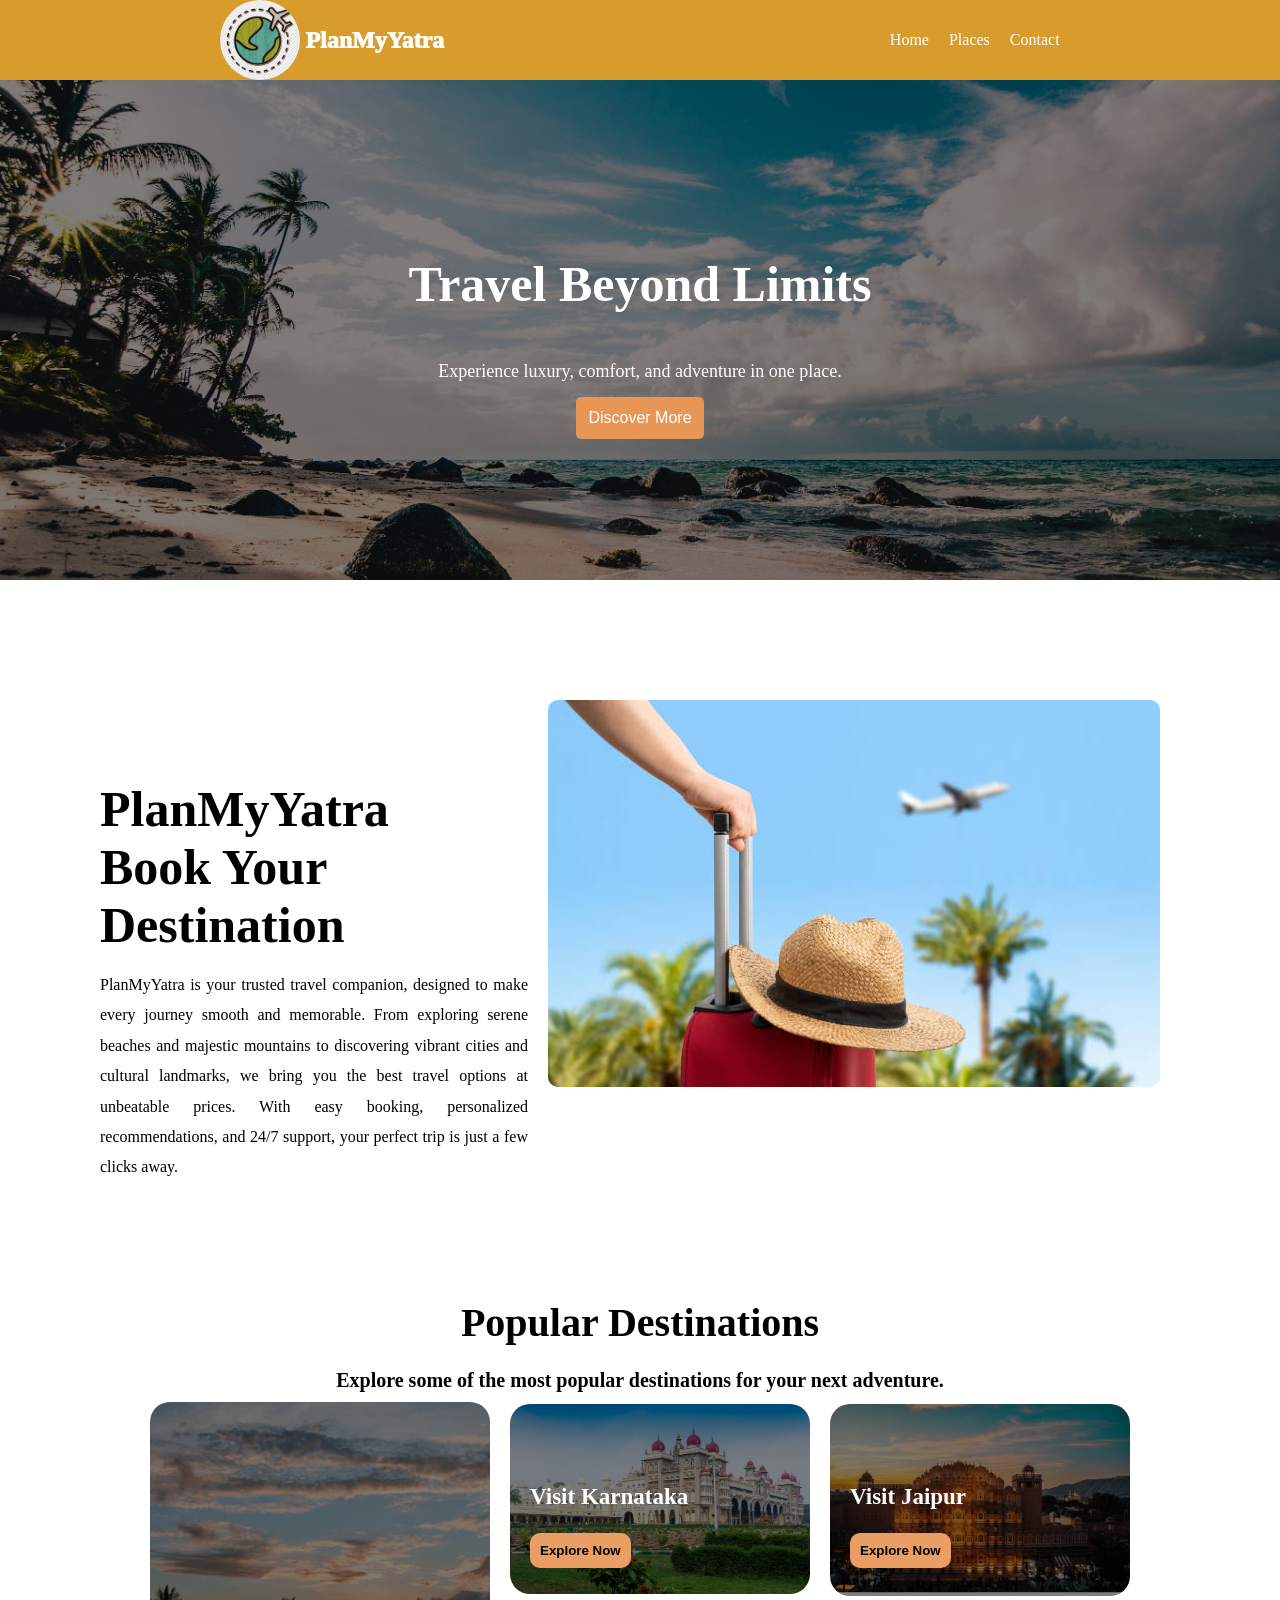
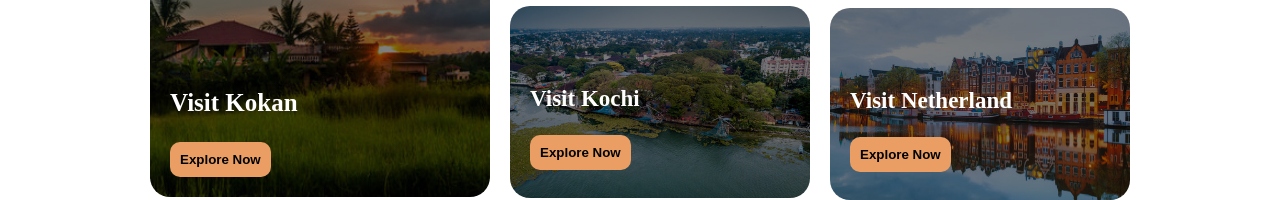
==== index.html @ 91ccfa25 "last card added" ====
<!DOCTYPE html>
<html lang="en">

<head>
    <meta charset="UTF-8">
    <meta name="viewport" content="width=device-width, initial-scale=1.0">
    <link rel="stylesheet" href="./css-pages/nav.css">
    <link rel="stylesheet" href="./css-pages/index.css">
    <title>Document</title>
</head>

<body>
    <!-- nav bar -->
    <div class="mian-container">
        <div class="img-container">
            <img src="./images/logo-main-page.jpg" alt="logo" class="main-class-logo">
            <h2>PlanMyYatra</h2>
        </div>
        <div class="nav-menu">
            <a href="./index.html" class="menu">Home</a>
            <a href="./html/places.html" class="menu">Places</a>
            <a href="./html/contact.html" class="menu">Contact</a>
        </div>
    </div>

    <!-- main section -->
    <div class="background-section">
        <h1>Travel Beyond Limits</h1>
        <p>Experience luxury, comfort, and adventure in one place.</p>
        <button>Discover More</button>
    </div>

    <!--  -->
    <div class="hero-section-main-container">

        <div class="info-main-container">

            <span class="heading">PlanMyYatra</span>
            <br>
            <span class="heading">Book Your Destination</span>
            <p>PlanMyYatra is your trusted travel companion, designed to make every journey smooth and memorable. From
                exploring serene beaches and majestic mountains to discovering vibrant cities and cultural landmarks, we
                bring you the best travel options at unbeatable prices. With easy booking, personalized recommendations,
                and 24/7 support, your perfect trip is just a few clicks away.
            </p>
        </div>
        <div class="hero-section-img-container">
            <img src="./images/travel-iamge.jpg" alt="travel-image" class="img">
        </div>
    </div>

    <!-- popular destination -->

    <div class="destinations-section">
        <span class="destinations-section-heading">Popular Destinations</span>
        <br />
        <span>Explore some of the most popular destinations for your next adventure.</span>

        <div class="destinations-section-container">

            <div class="destinations-section-items-1">
                <div>
                    <h3>Visit Kokan</h3>
                </div>
                <div>
                    <button>Explore Now</button>
                </div>
            </div>

            <div class="destinations-section-items-2">
                <div class="destinations-section-items-sub-part-1">
                    <div>
                        <h3>Visit Karnataka</h3>
                    </div>
                    <div>
                        <button>Explore Now</button>
                    </div>
                </div>
                <div class="destinations-section-items-sub-part-2">
                    <div>
                        <h3>Visit Kochi</h3>
                    </div>
                    <div>
                        <button>Explore Now</button>
                    </div>
                </div>
            </div>

            <div class="destination-container-items-3">
                <div class="destinations-section-items-sub-part-3">
                    <div>
                        <h3>Visit Jaipur</h3>
                    </div>
                    <div>
                        <button>Explore Now</button>
                    </div>
                </div>
                <div class="destinations-section-items-sub-part-4">
                    <div>
                        <h3>Visit Netherland</h3>
                    </div>
                    <div>
                        <button>Explore Now</button>
                    </div>
                </div>
            </div>

        </div>
    </div>
</body>

</html>
---- css-pages/nav.css ----
body{
    background-color: white;
    margin: 0%;
    padding: 0%;
}
.mian-container{
    display: flex;
    flex-direction: row;
    align-items: center;
    justify-content: space-around;
    background-color:rgb(216, 156, 45);
    
}
.img-container{
    display: flex;
    flex-direction: row;
    align-items: center;
}
.main-class-logo{
    height: 80px;
    width: 80px;
    border-radius: 50%;
    border-color: 3px solid black;  
}
.img-container h2{
    padding: 5px;
    font-weight: 1000;
    color: white;
}
.nav-menu{
    display: flex;
    flex-direction: row;
    gap: 20px;
}
.menu{
    color: white;
    text-decoration: none;
}
.menu:hover{
    color: black;
    text-decoration: underline;
}

.humburger img{
    height: 40px;
    display: none;
    cursor: pointer;
}

.menu-toggle{
    display: none;
}
---- css-pages/index.css ----
.background-section {
    display: flex;
    align-items: center;
    justify-content: center;
    flex-direction: column;
    text-align: center;
    height: 500px;
    background: linear-gradient(rgba(0, 0, 0, 0.5), rgba(0, 0, 0, 0.5)),
        url('../images/bg-image.jpg') no-repeat center/cover;
    color: white;
}

.background-section button {
    padding: 12px;
    border: none;
    background: #e89656;
    color: white;
    font-size: 16px;
    cursor: pointer;
    border-radius: 5px;
    transition: 0.3s;
}

.background-section h1 {
    font-size: 50px;
}

.background-section p {
    margin: 15px 0;
    font-size: 18px;
}

.hero-section-main-container {
    display: flex;
    flex-direction: row;
    margin: 100px;
}

.hero-section-main-container img {
    border-radius: 10px;
}

.info-main-container {
    margin-top: 100px;
}

.info-main-container span {
    font-size: 50px;
    font-weight: bold;
}

.info-main-container p {
    text-align: justify;
    line-height: 1.9;
}

.hero-section-img-container {
    padding: 20px;
}

/* destination */

.destinations-section {
    display: flex;
    flex-direction: column;
    align-items: center;
    margin-top: 20px;
    font-size: 20px;
    font-weight: 700;
}

.destinations-section-heading {
    margin-top: none;
    font-size: 40px;
}

.destinations-section-container {
    display: flex;
    flex-direction: row;
    gap: 20px;
}

.destinations-section-items-1 {
    margin-top: 10px;
    background: linear-gradient(rgba(0, 0, 0, 0.5), rgba(0, 0, 0, 0.5)), url('../images/kokan-image.jpg');
    background-size: cover;
    background-position: center;
    border-radius: 20px;
    height: 355px;
    width: 300px;
}

.destinations-section-items-sub-part-1 {
    margin-top: 10px;
    background: linear-gradient(rgba(0, 0, 0, 0.5), rgba(0, 0, 0, 0.5)), url('../images/karnataka-image.jpg');
    background-size: cover;
    background-position: center;
    border-radius: 20px;
    height: 190px;
    width: 300px;

}

.destinations-section-items-sub-part-2 {
    margin-top: 10px;
    background: linear-gradient(rgba(0, 0, 0, 0.5), rgba(0, 0, 0, 0.5)), url('../images/kochi.jpg');
    background-size: cover;
    background-position: center;
    border-radius: 20px;
    height: 192px;
    width: 300px;
}

.destinations-section-items-sub-part-3 {
    background: linear-gradient(rgba(0, 0, 0, 0.5), rgba(0, 0, 0, 0.5)), url('../images/jaipur.jpg');
    background-position: center;
    background-size: cover;
    border-radius: 20px;
    height: 192px;
    width: 300px;
    margin-top: 10px;
}

.destinations-section-items-sub-part-4 {
    background: linear-gradient(rgba(0, 0, 0, 0.5), rgba(0, 0, 0, 0.5)), url('../images/netherland-image.jpg');
    background-position: center;
    background-size: cover;
    border-radius: 20px;
    height: 192px;
    width: 300px;
    margin-top: 10px;
}

/* cards decoration */

.destinations-section-items-1 {
    display: flex;
    flex-direction: column;
    justify-content: flex-end;
    padding: 20px;
}

.destinations-section-items-1 h3 {
    color: white;
    font-size: 25px;
}

.destinations-section-items-1 button {
    border-radius: 10px;
    padding: 10px;
    color: black;
     background-color: #ea9e64;
    border: none;
    font-weight: bold;
    margin-bottom: none;
    cursor: pointer;
}
.destinations-section-items-1 button:hover{
    background-color: darkorange;
}

.destinations-section-items-sub-part-1 h3 {
    margin-top: 12px;
    margin-left: 20px;
    padding-top: 80px;
    color: white;
    font-size: 23px;
}

.destinations-section-items-sub-part-1 button {
    margin-left: 20px;
    border-radius: 10px;
    padding: 10px;
    color: black;
    background-color: #ea9e64;
    border: none;
    font-weight: bold;
    margin-bottom: none;
    cursor: pointer;
}

.destinations-section-items-sub-part-1 button:hover{
    background-color: darkorange;
}

.destinations-section-items-sub-part-2 h3{
    margin-top: 12px;
    margin-left: 20px;
    padding-top: 80px;
    color: white;
    font-size: 23px;
}

.destinations-section-items-sub-part-2 button {
    margin-left: 20px;
    border-radius: 10px;
    padding: 10px;
    color: black;
    background-color: #ea9e64;
    border: none;
    font-weight: bold;
    margin-bottom: none;
    cursor: pointer;
}

.destinations-section-items-sub-part-2 button:hover{
    background-color: darkorange;
}

.destinations-section-items-sub-part-3 h3{
    margin-top: 12px;
    margin-left: 20px;
    padding-top: 80px;
    color: white;
    font-size: 23px;
}

.destinations-section-items-sub-part-3 button {
    margin-left: 20px;
    border-radius: 10px;
    padding: 10px;
    color: black;
    background-color: #ea9e64;
    border: none;
    font-weight: bold;
    margin-bottom: none;
    cursor: pointer;
}

.destinations-section-items-sub-part-3 button:hover{
    background-color: darkorange;
}

.destinations-section-items-sub-part-4 h3{
    margin-top: 12px;
    margin-left: 20px;
    padding-top: 80px;
    color: white;
    font-size: 23px;
}

.destinations-section-items-sub-part-4 button {
    margin-left: 20px;
    border-radius: 10px;
    padding: 10px;
    color: black;
    background-color: #ea9e64;
    border: none;
    font-weight: bold;
    margin-bottom: none;
    cursor: pointer;
}

.destinations-section-items-sub-part-4 button:hover{
    background-color: darkorange;
}
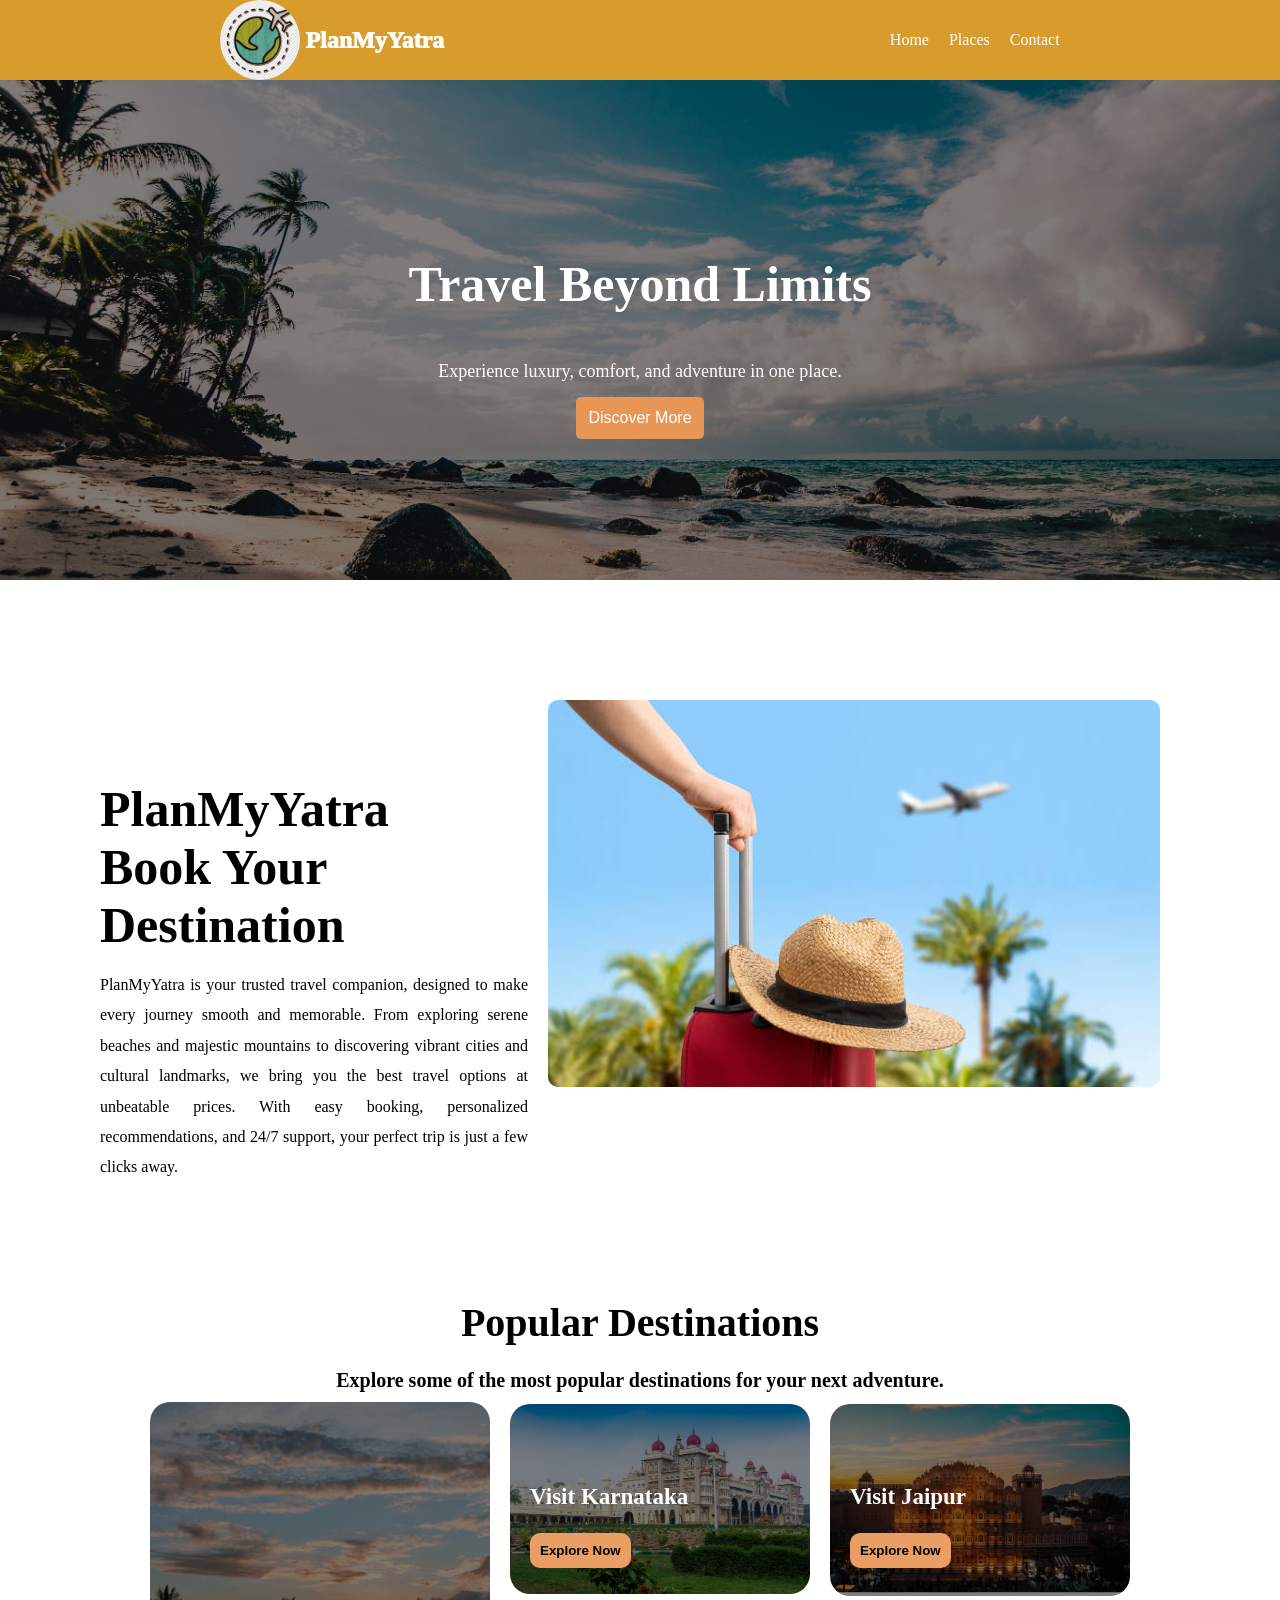
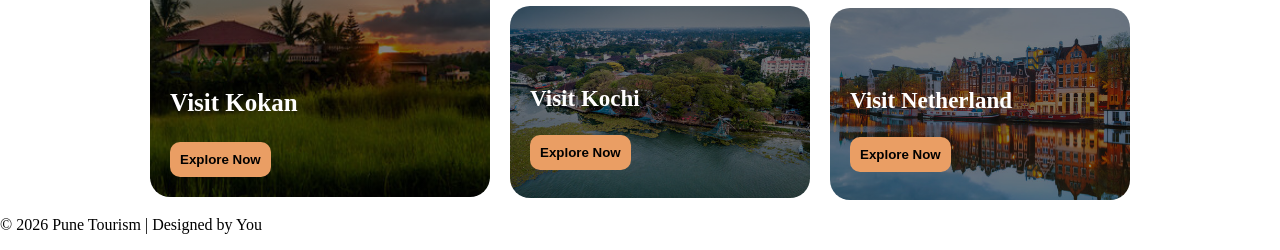
==== commit 18aee3c6: "footer added" ====
--- a/index.html
+++ b/index.html
@@ -104,9 +104,13 @@
                     </div>
                 </div>
             </div>
-
         </div>
     </div>
+
+    <!-- footer -->
+    <footer>
+        <p>© 2026 Pune Tourism | Designed by You</p>
+    </footer>
 </body>
 
 </html>
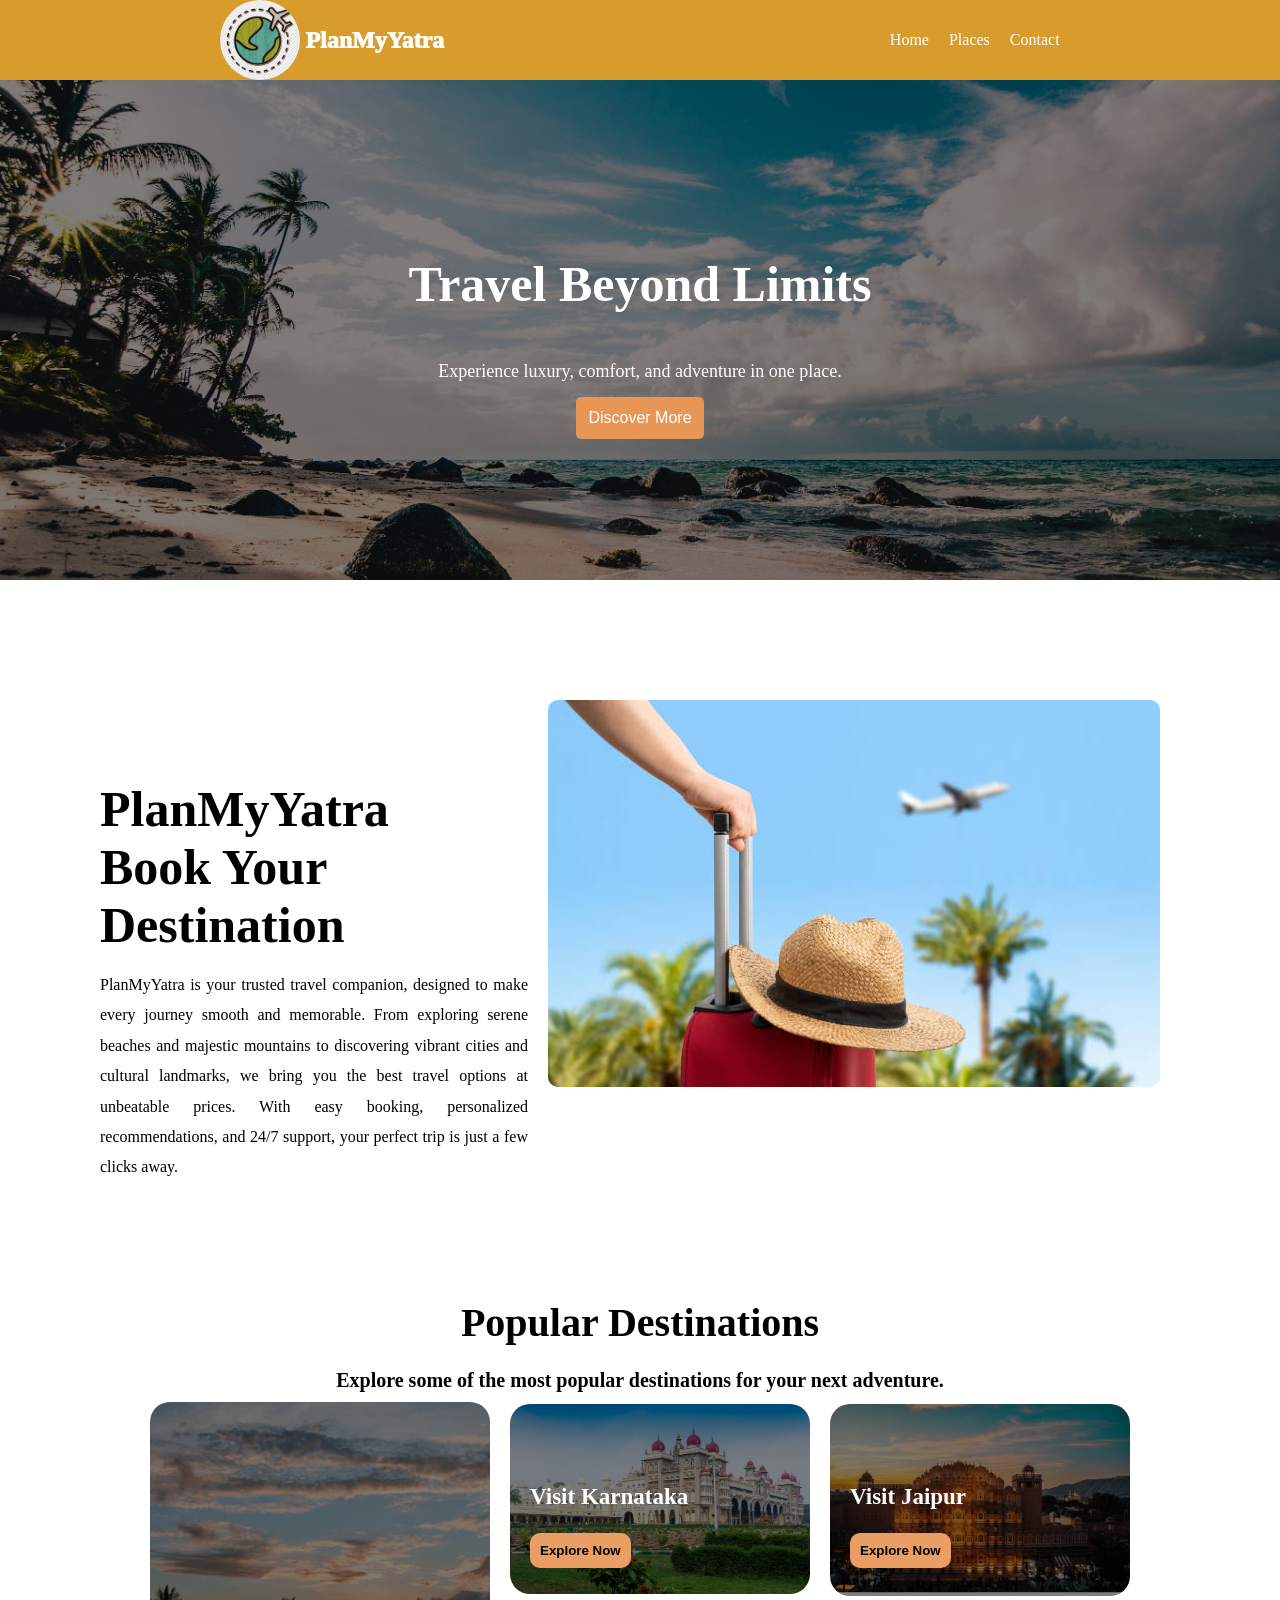
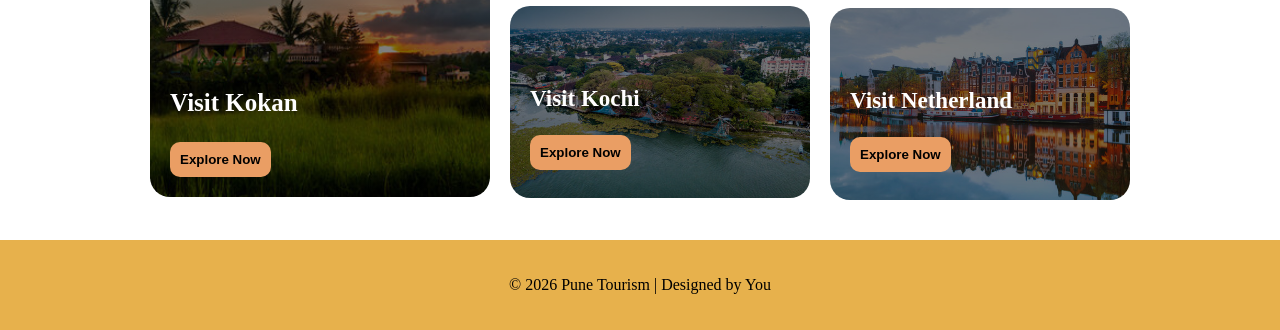
==== commit f5907432: "pages file created" ====
--- a/index.html
+++ b/index.html
@@ -6,6 +6,7 @@
     <meta name="viewport" content="width=device-width, initial-scale=1.0">
     <link rel="stylesheet" href="./css-pages/nav.css">
     <link rel="stylesheet" href="./css-pages/index.css">
+    <link rel="stylesheet" href="./css-pages/footer.css">
     <title>Document</title>
 </head>
 
--- a/css-pages/footer.css
+++ b/css-pages/footer.css
@@ -0,0 +1,7 @@
+footer{
+    background-color:rgb(231, 177, 76);
+    color:black;
+    text-align:center;
+    padding:20px;
+    margin-top:40px;
+}
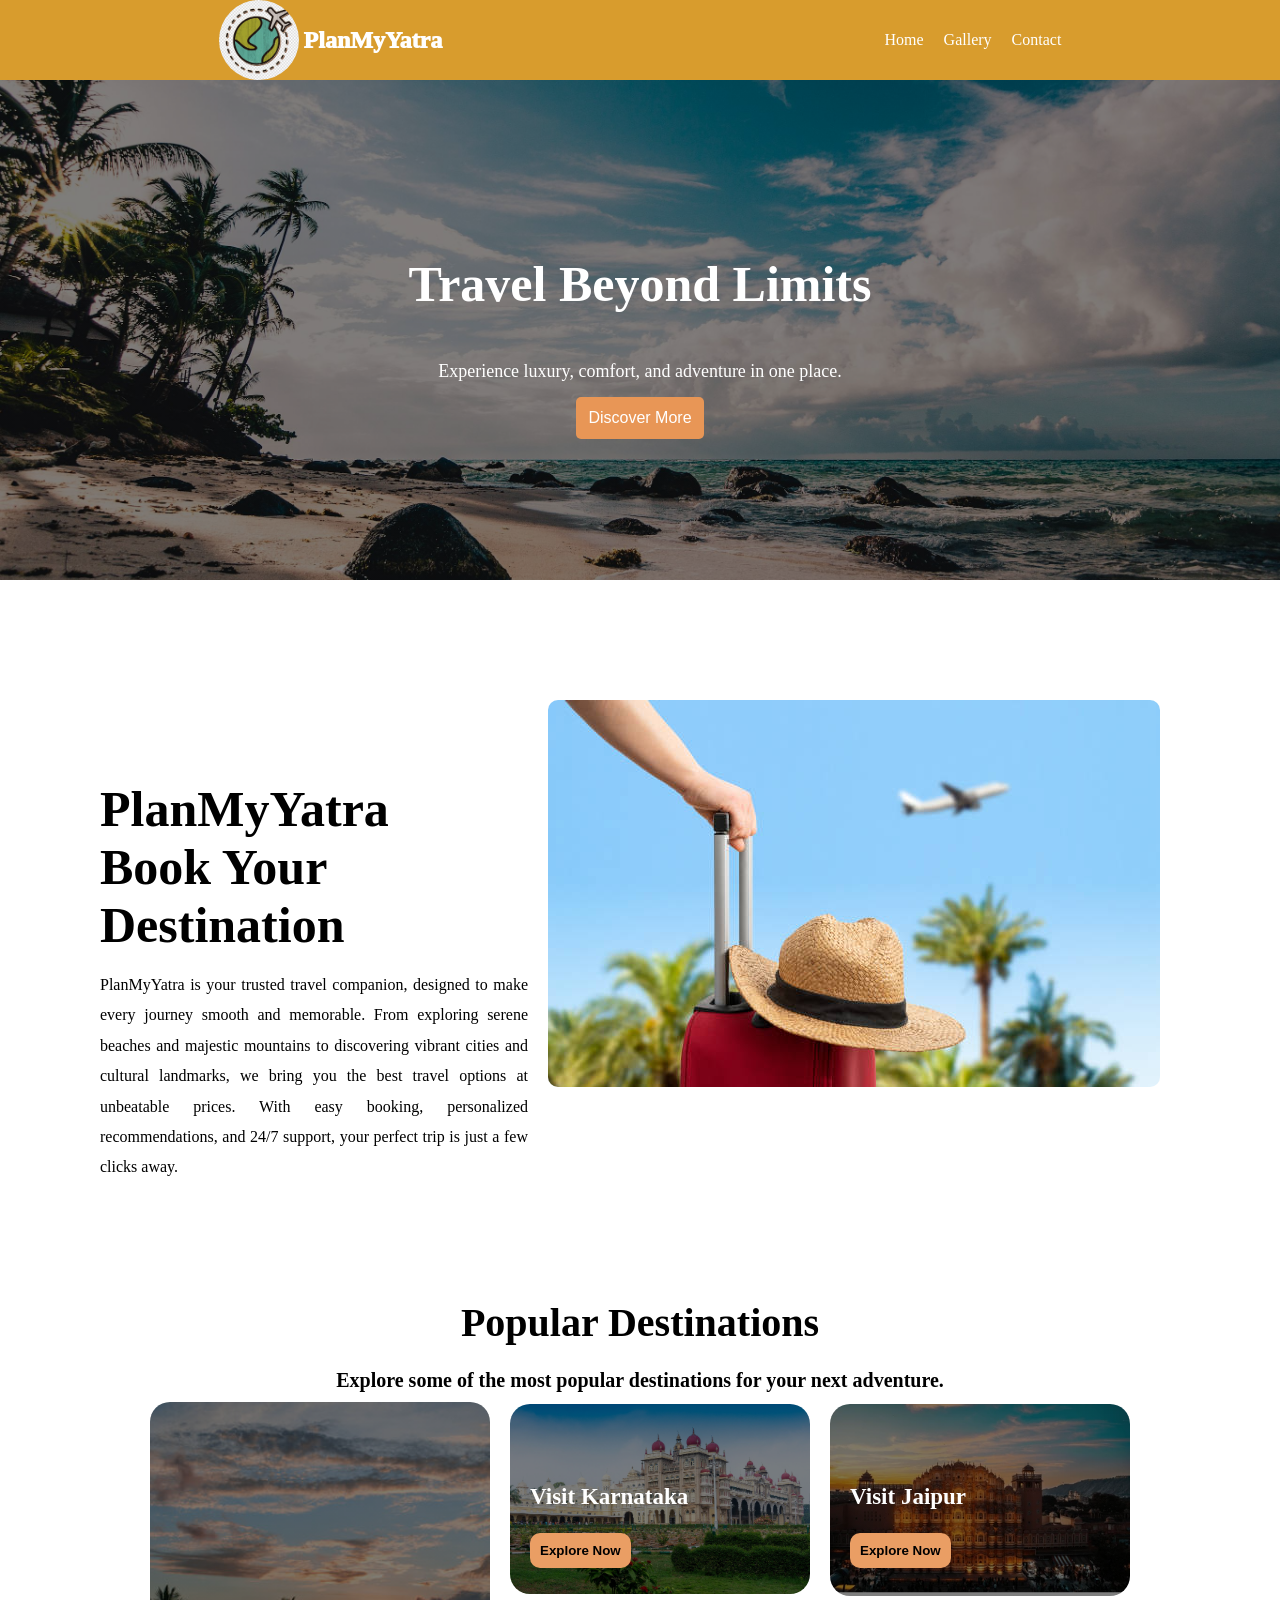
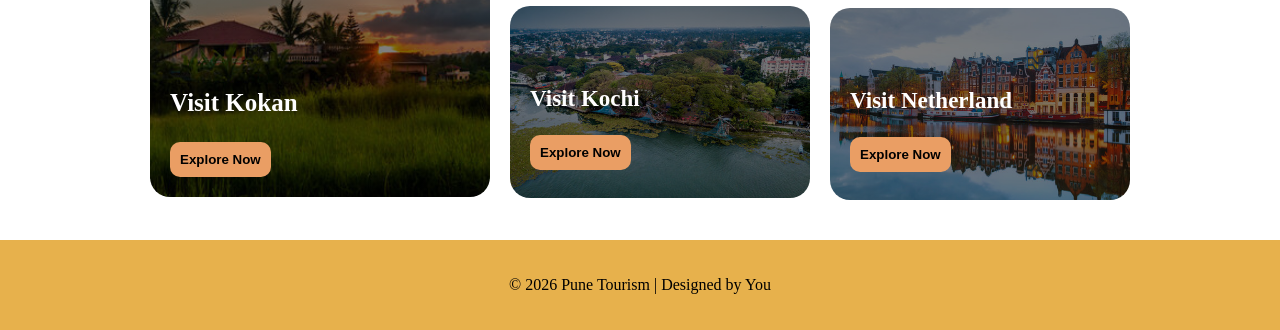
==== commit e52a4798: "summar images added" ====
--- a/index.html
+++ b/index.html
@@ -19,7 +19,7 @@
         </div>
         <div class="nav-menu">
             <a href="./index.html" class="menu">Home</a>
-            <a href="./html/places.html" class="menu">Places</a>
+            <a href="./html-pages/gallery.html" class="menu">Gallery</a>
             <a href="./html/contact.html" class="menu">Contact</a>
         </div>
     </div>
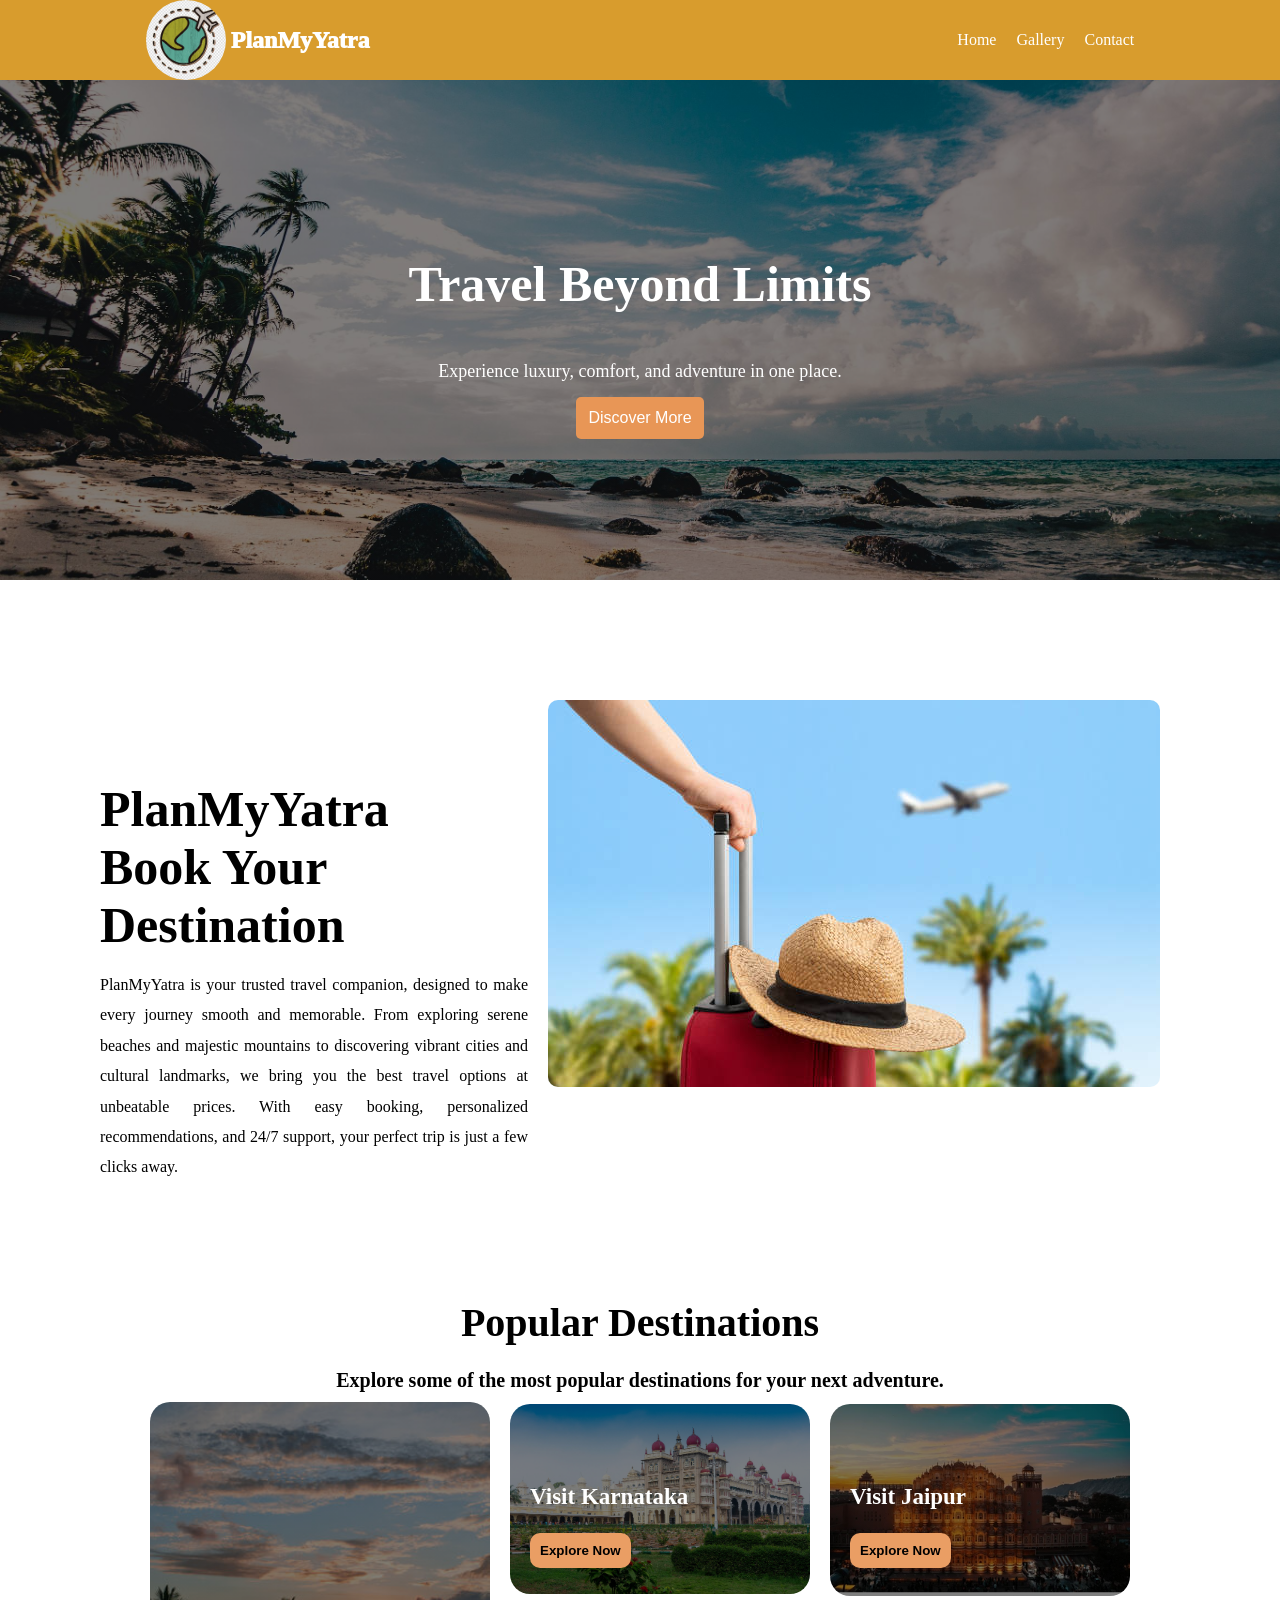
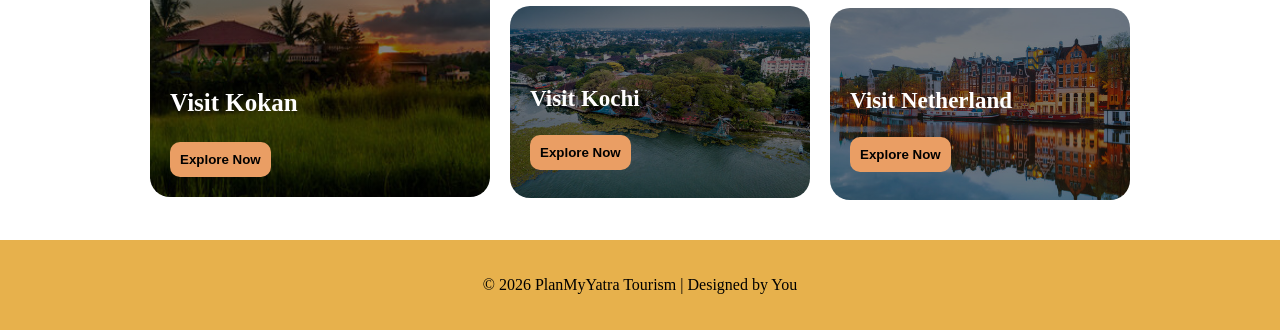
==== commit 1830b58f: "media query added for home and nav bar" ====
--- a/index.html
+++ b/index.html
@@ -17,10 +17,14 @@
             <img src="./images/logo-main-page.jpg" alt="logo" class="main-class-logo">
             <h2>PlanMyYatra</h2>
         </div>
+        <input type="checkbox" id="menu-toggle" class="menu-toggle">
+        <label for="menu-toggle" class="humburger">
+            <img src="./images/humburger-menu.png" alt="menu">
+        </label>
         <div class="nav-menu">
             <a href="./index.html" class="menu">Home</a>
             <a href="./html-pages/gallery.html" class="menu">Gallery</a>
-            <a href="./html/contact.html" class="menu">Contact</a>
+            <a href="./html-pages/contact.html" class="menu">Contact</a>
         </div>
     </div>
 
@@ -110,7 +114,7 @@
 
     <!-- footer -->
     <footer>
-        <p>© 2026 Pune Tourism | Designed by You</p>
+        <p>© 2026 PlanMyYatra Tourism | Designed by You</p>
     </footer>
 </body>
 
--- a/css-pages/nav.css
+++ b/css-pages/nav.css
@@ -50,3 +50,35 @@
 .menu-toggle{
     display: none;
 }
+
+@media screen and (max-width: 768px){
+    .mian-container{
+        flex-wrap: wrap;
+        padding: 10px 20px;
+    }
+
+    .humburger img{
+        display: block;
+    }
+
+    .nav-menu{
+        display: none;
+        flex-direction: column;
+        width: 100%;
+        text-align: center;
+        gap: 10px;
+    }
+
+    .menu-toggle:checked ~ .nav-menu{
+        display: flex;
+    }
+
+    .menu-toggle:checked ~ .humburger{
+        font-size: 28px;
+        content: 'x';
+    }
+
+    .menu{
+        font-size: 16px;
+    }
+}
--- a/css-pages/index.css
+++ b/css-pages/index.css
@@ -253,4 +253,28 @@
 
 .destinations-section-items-sub-part-4 button:hover{
     background-color: darkorange;
+}
+
+@media screen and (max-width: 768px) {
+    .hero-section-main-container{
+        display: flex;
+        flex-direction: column;
+    }
+    .img{
+        height: 300px;
+        width: 300px;
+        margin-left: 5px;
+    }
+    .heading{
+        margin-top: 1px;
+    }
+    .destinations-section{
+        display: flex;
+        flex-direction: column;
+    }
+    .destinations-section-container{
+        display: flex;
+        flex-direction: column;
+        align-items: center;
+    }
 }
